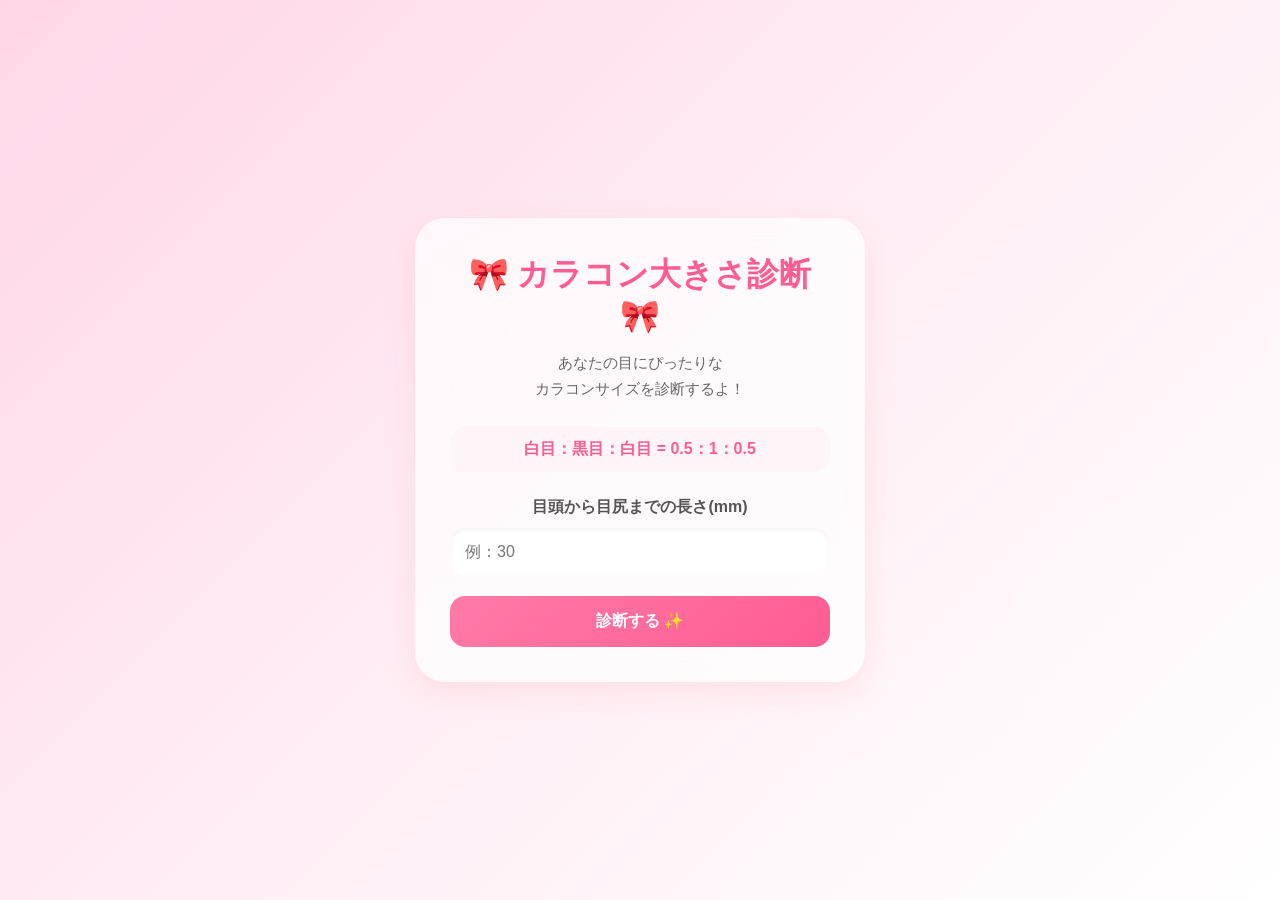
==== Website/index.html @ 365baa6f "カラコン診断可愛くした" ====
<!DOCTYPE html>
<html lang="ja">
<head>
    <meta charset="UTF-8">
    <meta name="viewport" content="width=device-width, initial-scale=1.0">

    <title>カラコン大きさ診断</title>

    <style>
        *{
            margin: 0;
            padding: 0;
            box-sizing: border-box;
            font-family: "Hiragino Sans", sans-serif;
        }

        body{
            height: 100vh;
            display: flex;
            justify-content: center;
            align-items: center;

            background: linear-gradient(135deg, #ffd6e7, #ffeef5, #ffffff);
        }

        .card{
            width: 90%;
            max-width: 450px;

            background: rgba(255,255,255,0.7);
            backdrop-filter: blur(15px);

            border-radius: 30px;

            padding: 35px;

            box-shadow:
            0 10px 30px rgba(255, 182, 193, 0.3);

            text-align: center;
        }

        h1{
            font-size: 2rem;
            margin-bottom: 15px;
            color: #ff5c93;
        }

        .description{
            color: #666;
            line-height: 1.7;
            margin-bottom: 25px;
            font-size: 0.95rem;
        }

        .golden{
            background: #fff4f8;
            padding: 12px;
            border-radius: 15px;
            margin-bottom: 25px;

            color: #ff5c93;
            font-weight: bold;
        }

        label{
            display: block;
            margin-bottom: 10px;
            color: #555;
            font-weight: bold;
        }

        input{
            width: 100%;
            padding: 15px;

            border: none;
            border-radius: 15px;

            background: #fff;

            box-shadow:
            inset 0 2px 5px rgba(0,0,0,0.05);

            font-size: 1rem;

            margin-bottom: 20px;
        }

        input:focus{
            outline: none;
            border: 2px solid #ff8fb5;
        }

        button{
            width: 100%;
            padding: 15px;

            border: none;
            border-radius: 15px;

            background: linear-gradient(135deg, #ff7aa8, #ff5c93);

            color: white;
            font-size: 1rem;
            font-weight: bold;

            cursor: pointer;

            transition: 0.3s;
        }

        button:hover{
            transform: translateY(-3px);
            box-shadow:
            0 10px 20px rgba(255, 92, 147, 0.3);
        }

        #result{
            margin-top: 25px;

            padding: 20px;

            border-radius: 20px;

            background: #fff7fa;

            color: #444;

            line-height: 1.8;

            font-size: 1.05rem;

            display: none;
        }

        .highlight{
            color: #ff5c93;
            font-weight: bold;
            font-size: 1.2rem;
        }
    </style>
</head>

<body>

    <div class="card">

        <h1>🎀 カラコン大きさ診断 🎀</h1>

        <p class="description">
            あなたの目にぴったりな<br>
            カラコンサイズを診断するよ！
        </p>

        <div class="golden">
            白目：黒目：白目 = 0.5：1：0.5
        </div>

        <form id="size">

            <label for="width">
                目頭から目尻までの長さ(mm)
            </label>

            <input
                type="number"
                id="width"
                placeholder="例：30"
                required
            >

            <button type="submit">
                診断する ✨
            </button>

        </form>

        <div id="result"></div>

    </div>

    <script>

        document.getElementById("size").addEventListener("submit", function(event){

            event.preventDefault();

            const width =
            parseFloat(document.getElementById("width").value);

            const result =
            document.getElementById("result");

            if(isNaN(width) || width <= 0){

                result.style.display = "block";

                result.innerHTML =
                "⚠️ 正しい数値を入力してね！";

                return;
            }

            // 黄金比
            const eyeRatio = 2;

            const irisSize =
            width * (1 / eyeRatio);

            // ちょい盛り
            const recommended =
            irisSize + 2;

            result.style.display = "block";

            result.innerHTML =
            `
            👁️ 黒目の理想サイズ<br>
            <span class="highlight">
            ${irisSize.toFixed(1)} mm
            </span>

            <br><br>

            ✨ おすすめカラコンサイズ<br>

            <span class="highlight">
            ${recommended.toFixed(1)} mm
            </span>
            `;
        });

    </script>

</body>
</html>
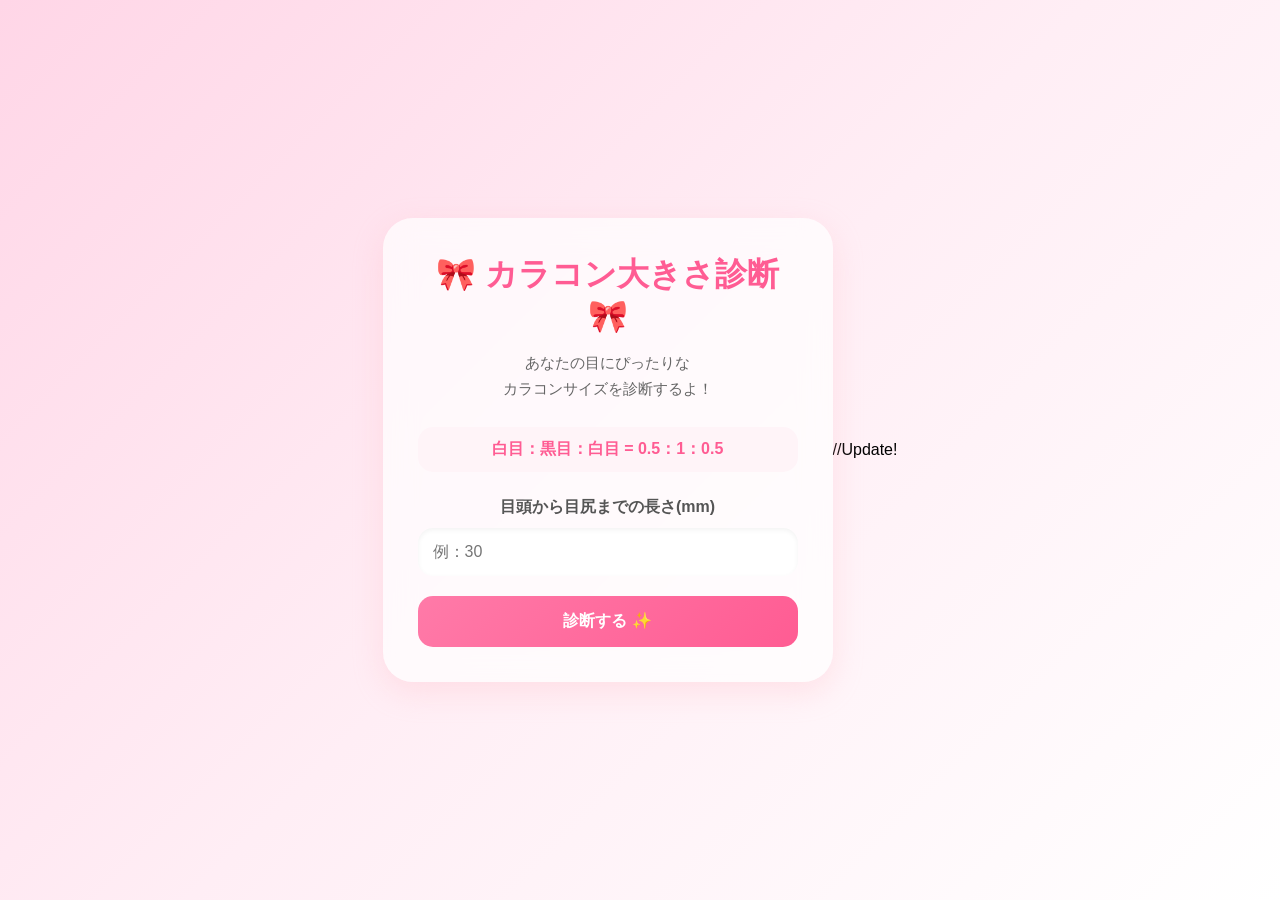
==== commit 55dc71e1: "Rebuild GitHub Pages" ====
--- a/Website/index.html
+++ b/Website/index.html
@@ -234,4 +234,4 @@
     </script>
 
 </body>
-</html>+</html>//Update!
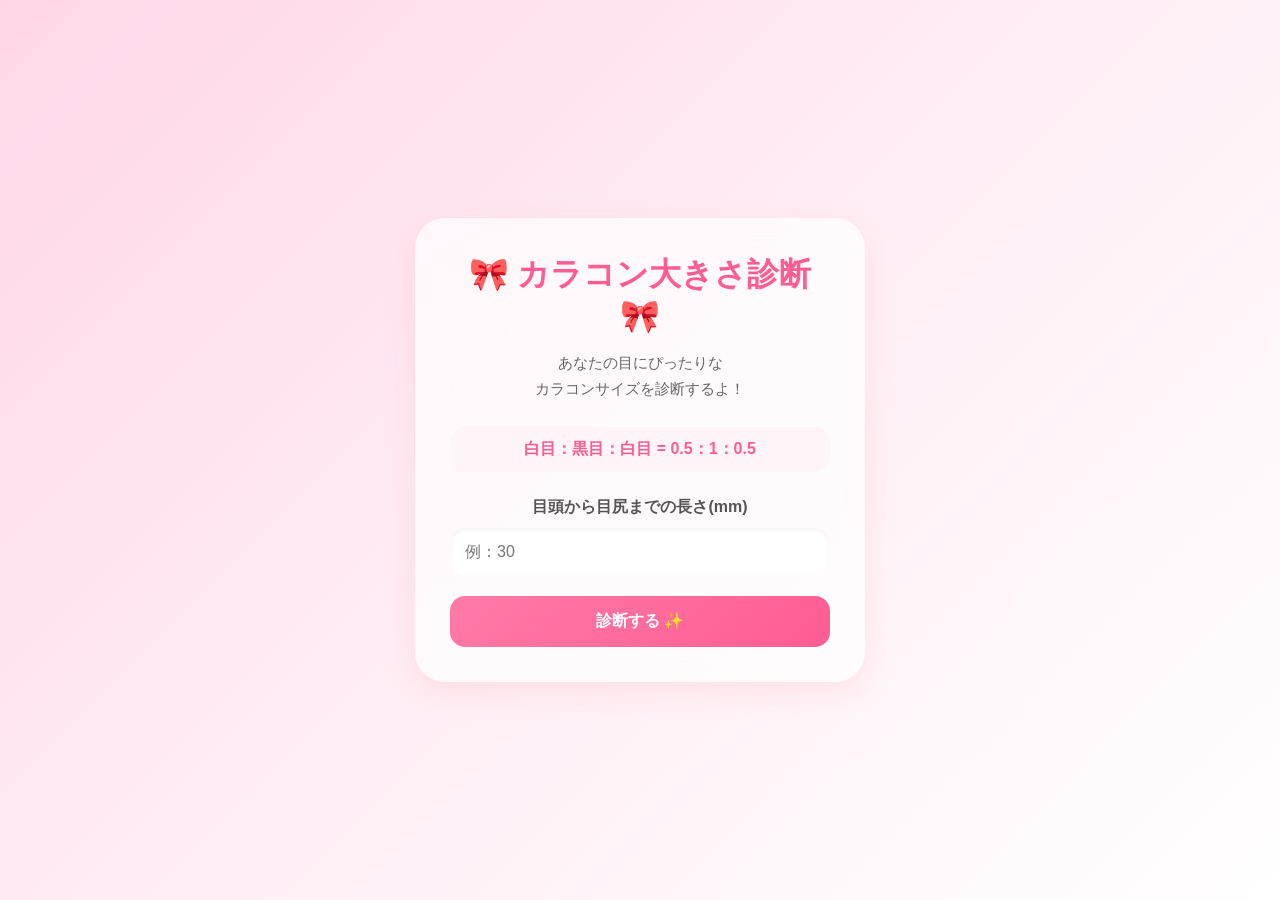
==== commit 291269b5: "Fix comment in karakon site" ====
--- a/Website/index.html
+++ b/Website/index.html
@@ -234,4 +234,4 @@
     </script>
 
 </body>
-</html>//Update!+</html>
